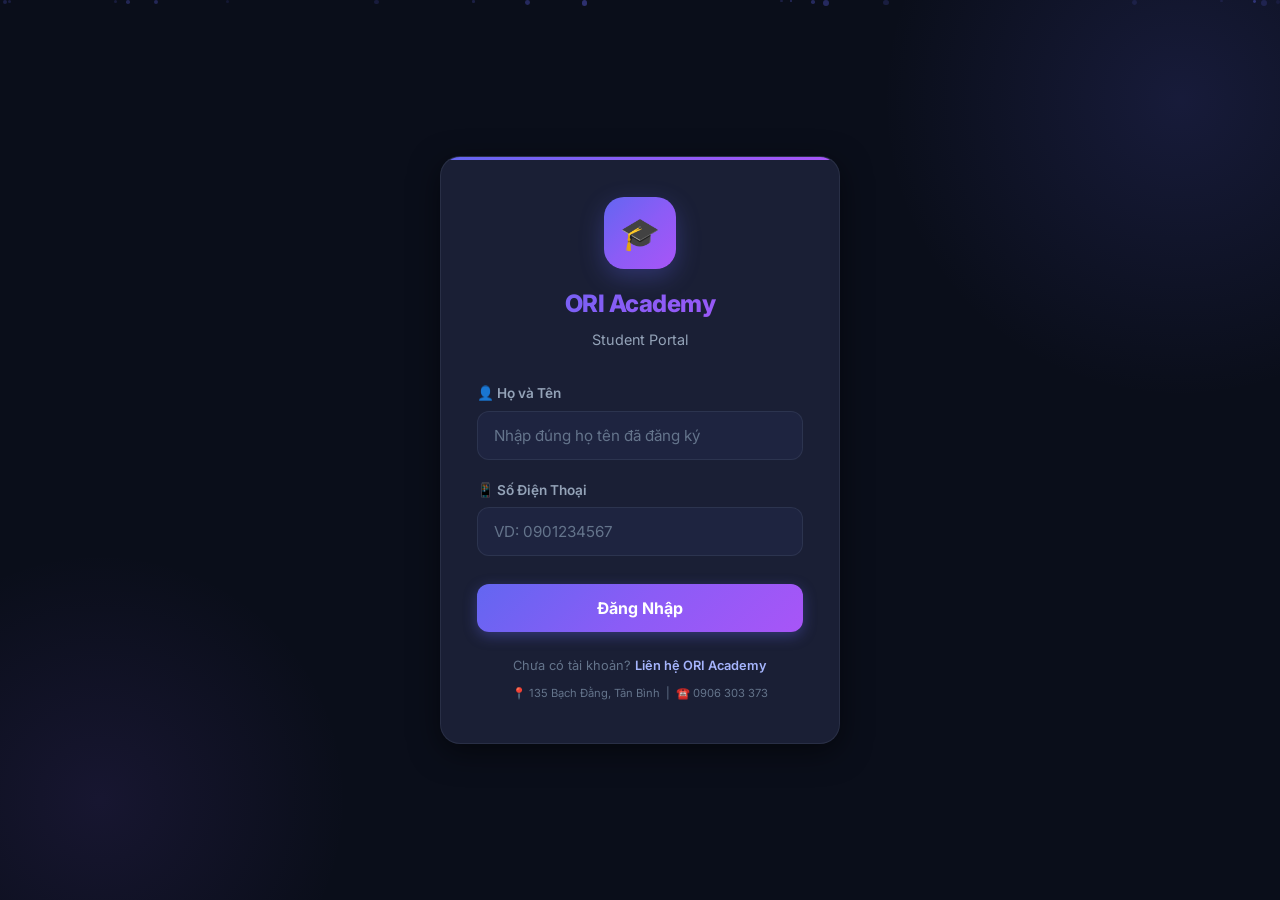
==== index.html @ 4d6a828e "🎓 ORI Student Portal v1.0 — Login, Dashboard, Referral System" ====
<!DOCTYPE html>
<html lang="vi">
<head>
  <meta charset="UTF-8">
  <meta name="viewport" content="width=device-width, initial-scale=1.0">
  <title>ORI Academy — Đăng Nhập</title>
  <meta name="description" content="Đăng nhập vào ORI Student Portal — Nhật ký học tập, mã giới thiệu, và hơn thế nữa.">
  <link rel="icon" href="data:image/svg+xml,<svg xmlns='http://www.w3.org/2000/svg' viewBox='0 0 100 100'><text y='.9em' font-size='90'>🎓</text></svg>">
  <link rel="stylesheet" href="styles/main.css">
  <link rel="stylesheet" href="styles/login.css">
</head>
<body>
  <div class="login-page">
    <!-- Floating particles -->
    <div class="particles" id="particles"></div>

    <div class="login-container">
      <div class="login-card">
        <!-- Logo -->
        <div class="login-logo">
          <div class="logo-icon">🎓</div>
          <h1>ORI Academy</h1>
          <p>Student Portal</p>
        </div>

        <!-- Error message -->
        <div class="login-error" id="login-error">
          <span>⚠️</span>
          <span id="error-text"></span>
        </div>

        <!-- Form -->
        <form class="login-form" id="login-form">
          <div class="input-group">
            <label for="login-name">👤 Họ và Tên</label>
            <input
              type="text"
              id="login-name"
              placeholder="Nhập đúng họ tên đã đăng ký"
              autocomplete="name"
              required
            >
          </div>

          <div class="input-group">
            <label for="login-phone">📱 Số Điện Thoại</label>
            <input
              type="tel"
              id="login-phone"
              placeholder="VD: 0901234567"
              autocomplete="tel"
              required
            >
          </div>

          <button type="submit" class="login-btn" id="login-btn">
            <span id="login-btn-text">Đăng Nhập</span>
          </button>
        </form>

        <!-- Footer -->
        <div class="login-footer">
          <p>Chưa có tài khoản? <a href="https://zalo.me/0906303373" target="_blank">Liên hệ ORI Academy</a></p>
          <p style="margin-top: 8px; font-size: 0.7rem;">📍 135 Bạch Đằng, Tân Bình &nbsp;|&nbsp; ☎️ 0906 303 373</p>
        </div>
      </div>
    </div>
  </div>

  <script src="js/api.js"></script>
  <script src="js/auth.js"></script>
  <script>
    // ── Redirect if already logged in ──
    if (Auth.isLoggedIn()) {
      window.location.href = 'dashboard.html';
    }

    // ── Floating particles ──
    (function createParticles() {
      const container = document.getElementById('particles');
      for (let i = 0; i < 20; i++) {
        const p = document.createElement('div');
        p.className = 'particle';
        p.style.left = Math.random() * 100 + '%';
        p.style.width = p.style.height = (Math.random() * 4 + 2) + 'px';
        p.style.animationDuration = (Math.random() * 15 + 10) + 's';
        p.style.animationDelay = (Math.random() * 10) + 's';
        p.style.opacity = Math.random() * 0.3 + 0.1;
        container.appendChild(p);
      }
    })();

    // ── Login form ──
    const form = document.getElementById('login-form');
    const errorBox = document.getElementById('login-error');
    const errorText = document.getElementById('error-text');
    const loginBtn = document.getElementById('login-btn');
    const loginBtnText = document.getElementById('login-btn-text');

    form.addEventListener('submit', async (e) => {
      e.preventDefault();

      const hoTen = document.getElementById('login-name').value.trim();
      const sdt = document.getElementById('login-phone').value.trim().replace(/\s/g, '');

      if (!hoTen || !sdt) {
        showError('Vui lòng nhập đầy đủ thông tin.');
        return;
      }

      // Show loading
      loginBtn.disabled = true;
      loginBtnText.innerHTML = '<div class="spinner"></div> Đang đăng nhập...';
      errorBox.classList.remove('show');

      try {
        const result = await API.login(hoTen, sdt);

        if (result.ok) {
          Auth.save(result.data);
          loginBtnText.textContent = '✅ Thành công!';
          setTimeout(() => {
            window.location.href = 'dashboard.html';
          }, 500);
        } else {
          showError(result.error || 'Đăng nhập thất bại. Vui lòng thử lại.');
          resetBtn();
        }
      } catch (err) {
        showError('Không thể kết nối. Vui lòng kiểm tra mạng.');
        resetBtn();
      }
    });

    function showError(msg) {
      errorText.textContent = msg;
      errorBox.classList.add('show');
    }

    function resetBtn() {
      loginBtn.disabled = false;
      loginBtnText.textContent = 'Đăng Nhập';
    }
  </script>
</body>
</html>
---- styles/main.css ----
/* ══════════════════════════════════════════════════════════
   ORI STUDENT PORTAL — MAIN STYLESHEET
   Dark theme with navy-to-purple gradient aesthetic
   ══════════════════════════════════════════════════════════ */

@import url('https://fonts.googleapis.com/css2?family=Inter:wght@300;400;500;600;700;800&display=swap');

/* ── CSS Variables ── */
:root {
  /* Colors */
  --bg-primary: #0a0e1a;
  --bg-secondary: #111827;
  --bg-card: #1a1f35;
  --bg-card-hover: #222845;
  --bg-sidebar: #0d1225;
  --bg-input: #1e2440;
  
  /* Accent */
  --accent-primary: #6366f1;
  --accent-secondary: #8b5cf6;
  --accent-gradient: linear-gradient(135deg, #6366f1 0%, #8b5cf6 50%, #a855f7 100%);
  --accent-glow: rgba(99, 102, 241, 0.3);
  
  /* Status */
  --success: #10b981;
  --success-bg: rgba(16, 185, 129, 0.15);
  --warning: #f59e0b;
  --warning-bg: rgba(245, 158, 11, 0.15);
  --danger: #ef4444;
  --danger-bg: rgba(239, 68, 68, 0.15);
  --info: #3b82f6;
  --info-bg: rgba(59, 130, 246, 0.15);
  
  /* Text */
  --text-primary: #f1f5f9;
  --text-secondary: #94a3b8;
  --text-muted: #64748b;
  --text-accent: #a5b4fc;
  
  /* Borders */
  --border-color: rgba(148, 163, 184, 0.12);
  --border-focus: rgba(99, 102, 241, 0.5);
  
  /* Shadows */
  --shadow-sm: 0 1px 3px rgba(0, 0, 0, 0.3);
  --shadow-md: 0 4px 12px rgba(0, 0, 0, 0.4);
  --shadow-lg: 0 8px 30px rgba(0, 0, 0, 0.5);
  --shadow-glow: 0 0 20px rgba(99, 102, 241, 0.2);
  
  /* Layout */
  --sidebar-width: 260px;
  --header-height: 70px;
  --radius-sm: 8px;
  --radius-md: 12px;
  --radius-lg: 16px;
  --radius-xl: 20px;
  
  /* Transitions */
  --transition: all 0.3s cubic-bezier(0.4, 0, 0.2, 1);
  --transition-fast: all 0.15s ease;
}

/* ── Reset ── */
*, *::before, *::after {
  margin: 0;
  padding: 0;
  box-sizing: border-box;
}

html {
  font-size: 16px;
  scroll-behavior: smooth;
}

body {
  font-family: 'Inter', -apple-system, BlinkMacSystemFont, sans-serif;
  background: var(--bg-primary);
  color: var(--text-primary);
  line-height: 1.6;
  min-height: 100vh;
  -webkit-font-smoothing: antialiased;
  -moz-osx-font-smoothing: grayscale;
}

a {
  color: var(--text-accent);
  text-decoration: none;
  transition: var(--transition-fast);
}

a:hover {
  color: var(--accent-primary);
}

button {
  cursor: pointer;
  border: none;
  outline: none;
  font-family: inherit;
  font-size: inherit;
}

input, select, textarea {
  font-family: inherit;
  font-size: inherit;
  outline: none;
}

/* ── Utility Classes ── */
.flex { display: flex; }
.flex-col { flex-direction: column; }
.items-center { align-items: center; }
.justify-between { justify-content: space-between; }
.justify-center { justify-content: center; }
.gap-sm { gap: 8px; }
.gap-md { gap: 16px; }
.gap-lg { gap: 24px; }
.text-center { text-align: center; }
.text-right { text-align: right; }
.font-bold { font-weight: 700; }
.font-semibold { font-weight: 600; }
.text-sm { font-size: 0.875rem; }
.text-xs { font-size: 0.75rem; }
.text-lg { font-size: 1.125rem; }
.text-xl { font-size: 1.25rem; }
.text-2xl { font-size: 1.5rem; }
.text-3xl { font-size: 1.875rem; }
.text-muted { color: var(--text-secondary); }
.text-accent { color: var(--text-accent); }
.mt-auto { margin-top: auto; }
.w-full { width: 100%; }
.hidden { display: none !important; }

/* ── Card Component ── */
.card {
  background: var(--bg-card);
  border: 1px solid var(--border-color);
  border-radius: var(--radius-lg);
  padding: 24px;
  transition: var(--transition);
}

.card:hover {
  border-color: rgba(99, 102, 241, 0.2);
  box-shadow: var(--shadow-glow);
}

.card-header {
  display: flex;
  align-items: center;
  justify-content: space-between;
  margin-bottom: 20px;
  padding-bottom: 16px;
  border-bottom: 1px solid var(--border-color);
}

.card-title {
  font-size: 1.125rem;
  font-weight: 600;
  color: var(--text-primary);
}

/* ── Badge ── */
.badge {
  display: inline-flex;
  align-items: center;
  gap: 4px;
  padding: 4px 10px;
  border-radius: 20px;
  font-size: 0.75rem;
  font-weight: 600;
  white-space: nowrap;
}

.badge-success {
  background: var(--success-bg);
  color: var(--success);
}

.badge-warning {
  background: var(--warning-bg);
  color: var(--warning);
}

.badge-danger {
  background: var(--danger-bg);
  color: var(--danger);
}

.badge-info {
  background: var(--info-bg);
  color: var(--info);
}

.badge-purple {
  background: rgba(139, 92, 246, 0.15);
  color: #a78bfa;
}

/* ── Button ── */
.btn {
  display: inline-flex;
  align-items: center;
  justify-content: center;
  gap: 8px;
  padding: 10px 20px;
  border-radius: var(--radius-sm);
  font-weight: 600;
  font-size: 0.875rem;
  transition: var(--transition);
  white-space: nowrap;
}

.btn-primary {
  background: var(--accent-gradient);
  color: white;
  box-shadow: 0 4px 14px rgba(99, 102, 241, 0.35);
}

.btn-primary:hover {
  transform: translateY(-2px);
  box-shadow: 0 6px 20px rgba(99, 102, 241, 0.5);
}

.btn-primary:active {
  transform: translateY(0);
}

.btn-secondary {
  background: var(--bg-input);
  color: var(--text-primary);
  border: 1px solid var(--border-color);
}

.btn-secondary:hover {
  background: var(--bg-card-hover);
  border-color: var(--accent-primary);
}

.btn-copy {
  background: var(--accent-gradient);
  color: white;
  padding: 10px 24px;
  border-radius: var(--radius-sm);
  font-weight: 600;
  box-shadow: 0 4px 14px rgba(99, 102, 241, 0.35);
}

.btn-copy:hover {
  transform: translateY(-2px);
  box-shadow: 0 6px 20px rgba(99, 102, 241, 0.5);
}

/* ── Table ── */
.table-container {
  overflow-x: auto;
  border-radius: var(--radius-md);
  border: 1px solid var(--border-color);
}

table {
  width: 100%;
  border-collapse: collapse;
}

thead th {
  background: rgba(99, 102, 241, 0.08);
  color: var(--text-secondary);
  font-weight: 600;
  font-size: 0.8rem;
  text-transform: uppercase;
  letter-spacing: 0.05em;
  padding: 12px 16px;
  text-align: left;
  white-space: nowrap;
}

tbody td {
  padding: 14px 16px;
  border-top: 1px solid var(--border-color);
  font-size: 0.9rem;
}

tbody tr {
  transition: var(--transition-fast);
}

tbody tr:hover {
  background: rgba(99, 102, 241, 0.05);
}

/* ── Input ── */
.input-group {
  display: flex;
  flex-direction: column;
  gap: 6px;
}

.input-group label {
  font-size: 0.85rem;
  font-weight: 500;
  color: var(--text-secondary);
}

.input-group input,
.input-group select {
  background: var(--bg-input);
  border: 1px solid var(--border-color);
  border-radius: var(--radius-sm);
  padding: 12px 16px;
  color: var(--text-primary);
  transition: var(--transition);
}

.input-group input:focus,
.input-group select:focus {
  border-color: var(--accent-primary);
  box-shadow: 0 0 0 3px var(--accent-glow);
}

.input-group input::placeholder {
  color: var(--text-muted);
}

/* ── Stat Card ── */
.stat-card {
  display: flex;
  align-items: center;
  gap: 16px;
  background: var(--bg-card);
  border: 1px solid var(--border-color);
  border-radius: var(--radius-lg);
  padding: 20px 24px;
  transition: var(--transition);
}

.stat-card:hover {
  transform: translateY(-2px);
  box-shadow: var(--shadow-glow);
}

.stat-icon {
  width: 48px;
  height: 48px;
  display: flex;
  align-items: center;
  justify-content: center;
  border-radius: var(--radius-md);
  font-size: 1.4rem;
  flex-shrink: 0;
}

.stat-icon.purple { background: rgba(139, 92, 246, 0.15); }
.stat-icon.blue   { background: rgba(59, 130, 246, 0.15); }
.stat-icon.green  { background: rgba(16, 185, 129, 0.15); }
.stat-icon.orange { background: rgba(245, 158, 11, 0.15); }

.stat-value {
  font-size: 1.75rem;
  font-weight: 800;
  line-height: 1.2;
}

.stat-label {
  font-size: 0.8rem;
  color: var(--text-secondary);
  font-weight: 500;
}

/* ── Avatar ── */
.avatar {
  width: 40px;
  height: 40px;
  border-radius: 50%;
  display: flex;
  align-items: center;
  justify-content: center;
  font-weight: 700;
  font-size: 1rem;
  color: white;
  flex-shrink: 0;
}

.avatar-sm { width: 32px; height: 32px; font-size: 0.8rem; }
.avatar-lg { width: 56px; height: 56px; font-size: 1.4rem; }
.avatar-xl { width: 80px; height: 80px; font-size: 2rem; }

/* ── Toast Notification ── */
.toast {
  position: fixed;
  bottom: 30px;
  right: 30px;
  padding: 14px 24px;
  border-radius: var(--radius-md);
  font-weight: 500;
  font-size: 0.9rem;
  z-index: 9999;
  transform: translateY(120%);
  opacity: 0;
  transition: all 0.4s cubic-bezier(0.16, 1, 0.3, 1);
  box-shadow: var(--shadow-lg);
}

.toast.show {
  transform: translateY(0);
  opacity: 1;
}

.toast-success {
  background: var(--success);
  color: white;
}

.toast-error {
  background: var(--danger);
  color: white;
}

/* ── Loading Spinner ── */
.spinner {
  width: 24px;
  height: 24px;
  border: 3px solid var(--border-color);
  border-top-color: var(--accent-primary);
  border-radius: 50%;
  animation: spin 0.8s linear infinite;
}

@keyframes spin {
  to { transform: rotate(360deg); }
}

.loading-overlay {
  position: fixed;
  inset: 0;
  background: rgba(10, 14, 26, 0.85);
  display: flex;
  flex-direction: column;
  align-items: center;
  justify-content: center;
  gap: 16px;
  z-index: 9998;
  backdrop-filter: blur(4px);
}

.loading-overlay .spinner {
  width: 40px;
  height: 40px;
}

/* ── Animations ── */
@keyframes fadeIn {
  from { opacity: 0; transform: translateY(12px); }
  to   { opacity: 1; transform: translateY(0); }
}

@keyframes slideInLeft {
  from { opacity: 0; transform: translateX(-20px); }
  to   { opacity: 1; transform: translateX(0); }
}

@keyframes slideInRight {
  from { opacity: 0; transform: translateX(20px); }
  to   { opacity: 1; transform: translateX(0); }
}

@keyframes pulse {
  0%, 100% { opacity: 1; }
  50%      { opacity: 0.6; }
}

@keyframes shimmer {
  0%   { background-position: -200% 0; }
  100% { background-position: 200% 0; }
}

.animate-fade-in {
  animation: fadeIn 0.5s ease forwards;
}

.animate-slide-left {
  animation: slideInLeft 0.4s ease forwards;
}

.animate-slide-right {
  animation: slideInRight 0.4s ease forwards;
}

/* ── Scrollbar ── */
::-webkit-scrollbar {
  width: 6px;
  height: 6px;
}

::-webkit-scrollbar-track {
  background: var(--bg-primary);
}

::-webkit-scrollbar-thumb {
  background: var(--text-muted);
  border-radius: 3px;
}

::-webkit-scrollbar-thumb:hover {
  background: var(--text-secondary);
}

/* ── Responsive ── */
@media (max-width: 768px) {
  :root {
    --sidebar-width: 0px;
    --header-height: 60px;
  }
  
  .stat-card {
    padding: 16px;
  }
  
  .stat-value {
    font-size: 1.4rem;
  }
  
  .card {
    padding: 16px;
  }
  
  thead th, tbody td {
    padding: 10px 12px;
  }
}
---- styles/login.css ----
/* ══════════════════════════════════════════════════════════
   ORI STUDENT PORTAL — LOGIN PAGE
   ══════════════════════════════════════════════════════════ */

.login-page {
  min-height: 100vh;
  display: flex;
  align-items: center;
  justify-content: center;
  background: var(--bg-primary);
  position: relative;
  overflow: hidden;
}

/* Background effects */
.login-page::before {
  content: '';
  position: absolute;
  width: 600px;
  height: 600px;
  background: radial-gradient(circle, rgba(99, 102, 241, 0.15) 0%, transparent 70%);
  top: -200px;
  right: -200px;
  pointer-events: none;
}

.login-page::after {
  content: '';
  position: absolute;
  width: 500px;
  height: 500px;
  background: radial-gradient(circle, rgba(139, 92, 246, 0.1) 0%, transparent 70%);
  bottom: -150px;
  left: -150px;
  pointer-events: none;
}

.login-container {
  width: 100%;
  max-width: 440px;
  padding: 20px;
  position: relative;
  z-index: 1;
  animation: fadeIn 0.6s ease;
}

.login-card {
  background: var(--bg-card);
  border: 1px solid var(--border-color);
  border-radius: var(--radius-xl);
  padding: 40px 36px;
  box-shadow: var(--shadow-lg);
  position: relative;
  overflow: hidden;
}

.login-card::before {
  content: '';
  position: absolute;
  top: 0;
  left: 0;
  right: 0;
  height: 3px;
  background: var(--accent-gradient);
}

/* Logo & Branding */
.login-logo {
  text-align: center;
  margin-bottom: 32px;
}

.login-logo .logo-icon {
  width: 72px;
  height: 72px;
  background: var(--accent-gradient);
  border-radius: 20px;
  display: flex;
  align-items: center;
  justify-content: center;
  font-size: 2rem;
  margin: 0 auto 16px;
  box-shadow: 0 8px 24px rgba(99, 102, 241, 0.3);
  animation: pulse 3s ease-in-out infinite;
}

.login-logo h1 {
  font-size: 1.5rem;
  font-weight: 800;
  background: var(--accent-gradient);
  -webkit-background-clip: text;
  -webkit-text-fill-color: transparent;
  background-clip: text;
  letter-spacing: -0.02em;
}

.login-logo p {
  color: var(--text-secondary);
  font-size: 0.9rem;
  margin-top: 4px;
}

/* Form */
.login-form {
  display: flex;
  flex-direction: column;
  gap: 20px;
}

.login-form .input-group input {
  padding: 14px 16px;
  font-size: 0.95rem;
  border-radius: var(--radius-md);
  width: 100%;
}

.login-form .input-group label {
  font-size: 0.85rem;
  font-weight: 600;
  color: var(--text-secondary);
  display: flex;
  align-items: center;
  gap: 6px;
}

.login-btn {
  width: 100%;
  padding: 14px;
  background: var(--accent-gradient);
  color: white;
  border: none;
  border-radius: var(--radius-md);
  font-size: 1rem;
  font-weight: 700;
  cursor: pointer;
  transition: var(--transition);
  box-shadow: 0 4px 14px rgba(99, 102, 241, 0.35);
  margin-top: 8px;
  display: flex;
  align-items: center;
  justify-content: center;
  gap: 8px;
}

.login-btn:hover {
  transform: translateY(-2px);
  box-shadow: 0 6px 20px rgba(99, 102, 241, 0.5);
}

.login-btn:active {
  transform: translateY(0);
}

.login-btn:disabled {
  opacity: 0.6;
  cursor: not-allowed;
  transform: none;
}

.login-btn .spinner {
  width: 20px;
  height: 20px;
  border-width: 2px;
  border-color: rgba(255,255,255,0.3);
  border-top-color: white;
}

/* Error message */
.login-error {
  background: var(--danger-bg);
  color: var(--danger);
  padding: 12px 16px;
  border-radius: var(--radius-sm);
  font-size: 0.85rem;
  font-weight: 500;
  display: none;
  align-items: center;
  gap: 8px;
  animation: fadeIn 0.3s ease;
}

.login-error.show {
  display: flex;
}

/* Footer */
.login-footer {
  text-align: center;
  margin-top: 24px;
  font-size: 0.8rem;
  color: var(--text-muted);
}

.login-footer a {
  color: var(--text-accent);
  font-weight: 600;
}

/* Floating particles */
.particles {
  position: absolute;
  inset: 0;
  pointer-events: none;
  overflow: hidden;
}

.particle {
  position: absolute;
  width: 4px;
  height: 4px;
  background: var(--accent-primary);
  border-radius: 50%;
  opacity: 0.3;
  animation: float linear infinite;
}

@keyframes float {
  0% {
    transform: translateY(100vh) rotate(0deg);
    opacity: 0;
  }
  10% {
    opacity: 0.3;
  }
  90% {
    opacity: 0.3;
  }
  100% {
    transform: translateY(-10vh) rotate(720deg);
    opacity: 0;
  }
}

/* Responsive */
@media (max-width: 480px) {
  .login-card {
    padding: 32px 24px;
  }
  
  .login-logo .logo-icon {
    width: 60px;
    height: 60px;
    font-size: 1.6rem;
  }
  
  .login-logo h1 {
    font-size: 1.3rem;
  }
}
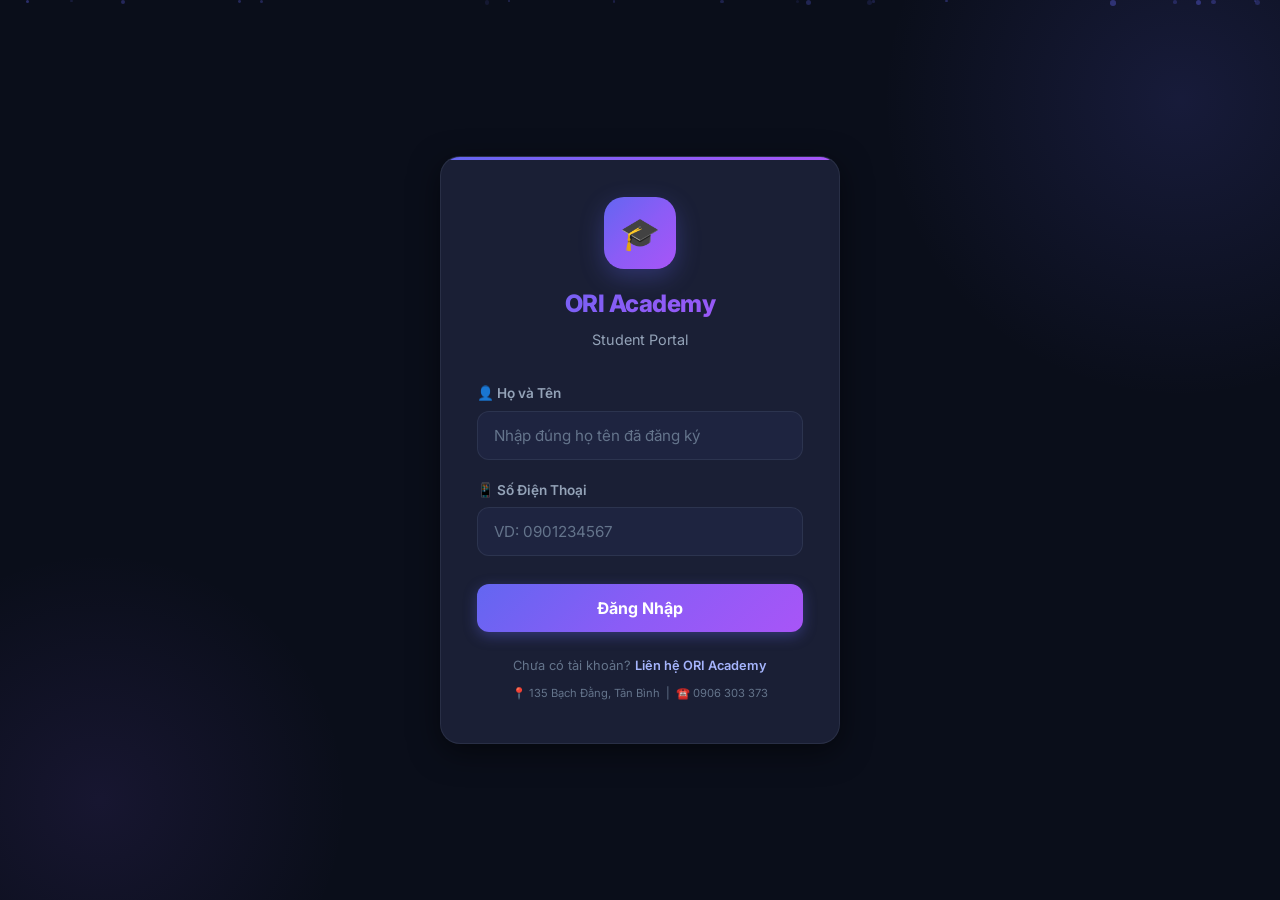
==== commit b3e676d6: "Redirect to register page if ref code is present in root URL" ====
--- a/index.html
+++ b/index.html
@@ -70,6 +70,12 @@
   <script src="js/api.js"></script>
   <script src="js/auth.js"></script>
   <script>
+    // ── Redirect if ref code is present ──
+    const urlParams = new URLSearchParams(window.location.search);
+    if (urlParams.has('ref')) {
+      window.location.href = 'register.html?ref=' + urlParams.get('ref');
+    }
+
     // ── Redirect if already logged in ──
     if (Auth.isLoggedIn()) {
       window.location.href = 'dashboard.html';
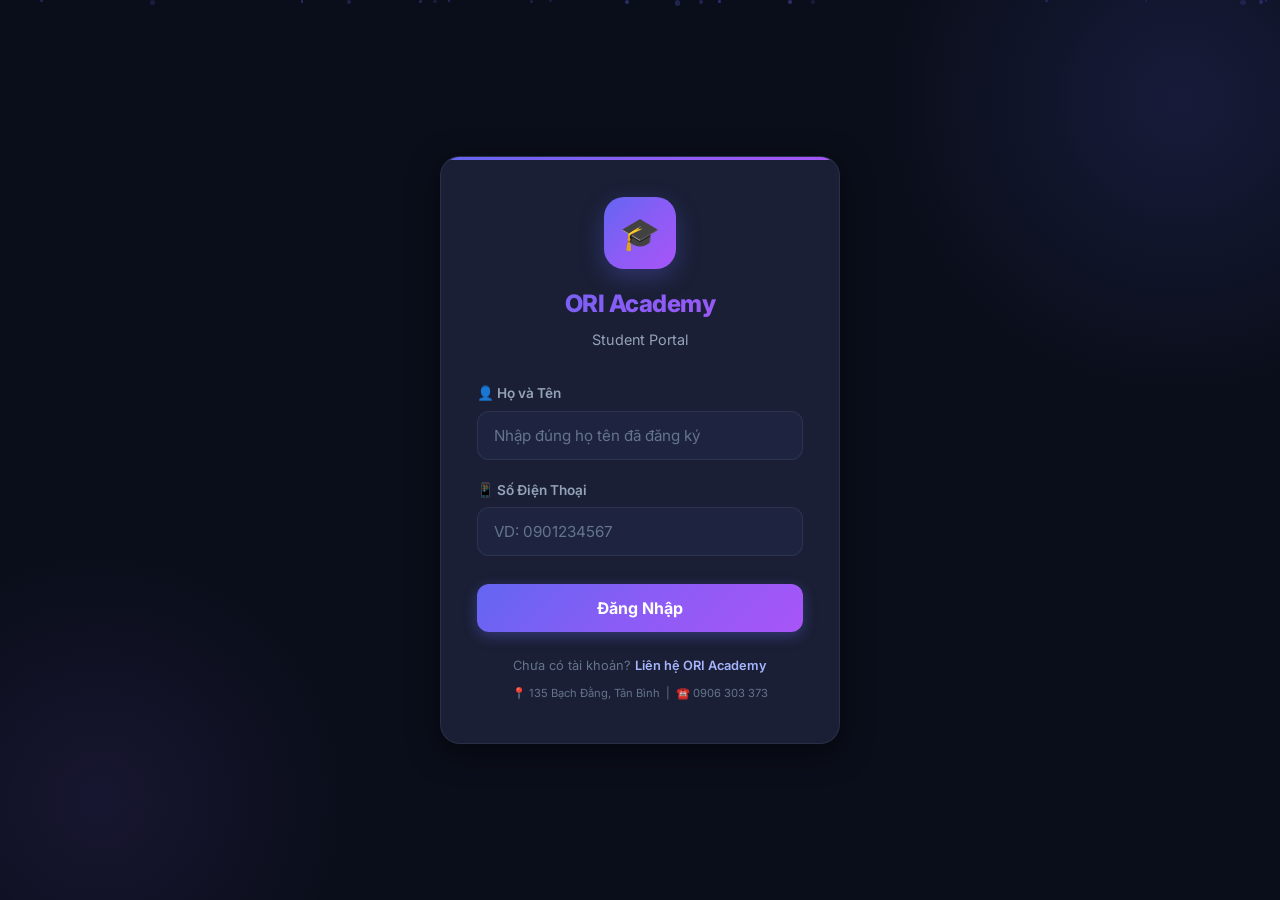
==== commit 625edd70: "Add PWA support and Admin Analytics Dashboard" ====
--- a/index.html
+++ b/index.html
@@ -3,6 +3,11 @@
 <head>
   <meta charset="UTF-8">
   <meta name="viewport" content="width=device-width, initial-scale=1.0">
+  <link rel="manifest" href="/manifest.json">
+  <meta name="theme-color" content="#6366f1">
+  <meta name="apple-mobile-web-app-capable" content="yes">
+  <meta name="apple-mobile-web-app-status-bar-style" content="black-translucent">
+  <meta name="apple-mobile-web-app-title" content="ORI Portal">
   <title>ORI Academy — Đăng Nhập</title>
   <meta name="description" content="Đăng nhập vào ORI Student Portal — Nhật ký học tập, mã giới thiệu, và hơn thế nữa.">
   <link rel="icon" href="data:image/svg+xml,<svg xmlns='http://www.w3.org/2000/svg' viewBox='0 0 100 100'><text y='.9em' font-size='90'>🎓</text></svg>">
@@ -147,6 +152,10 @@
       loginBtn.disabled = false;
       loginBtnText.textContent = 'Đăng Nhập';
     }
+
+    if ('serviceWorker' in navigator) {
+      window.addEventListener('load', () => navigator.serviceWorker.register('/sw.js'));
+    }
   </script>
 </body>
 </html>
